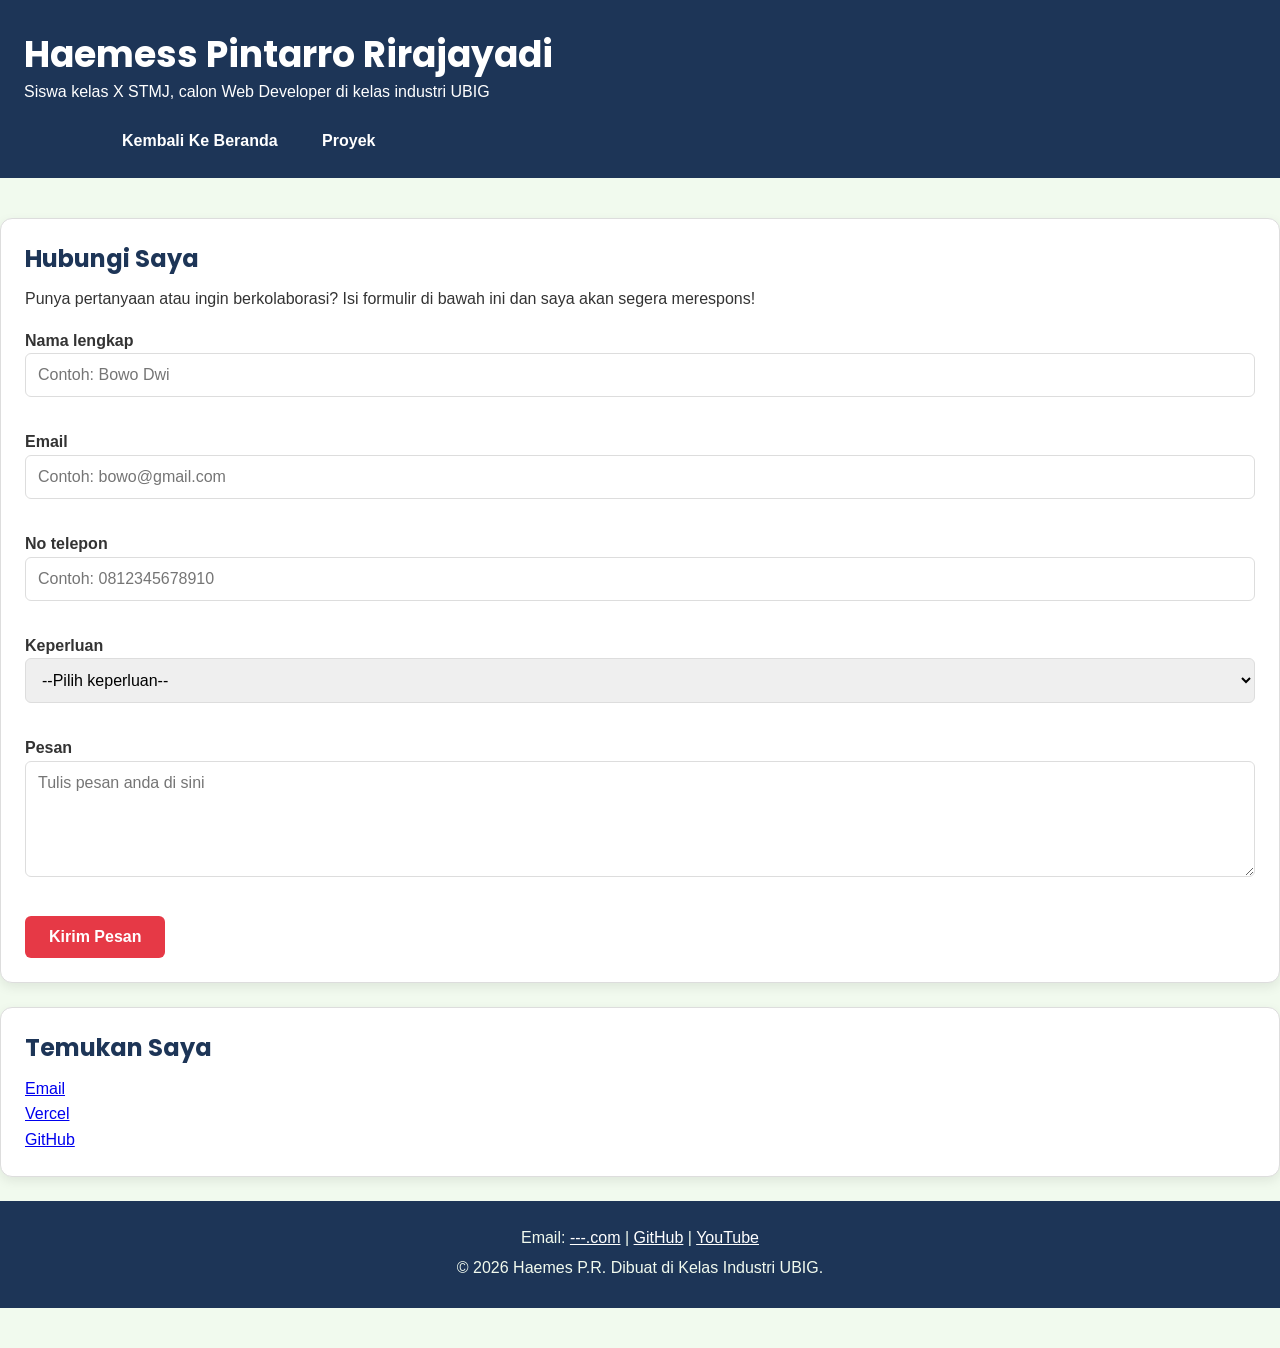
==== kontak.html @ d57e7232 "feat: portofolio v1" ====
<!DOCTYPE html>
<html lang="id">

<head>
    <meta charset="UTF-8">
    <meta name="viewport" content="width=device-width, initial-scale=1.0">
    <title>Haemes P.R | Kontak</title>
    <link rel="preconnect" href="https://fonts.googleapis.com">
    <link rel="preconnect" href="https://fonts.gstatic.com" crossorigin>
    <link href="https://fonts.googleapis.com/css2? family=Inter:wght@400;600&family=Poppins:wght@600;700&display=swap"
        rel="stylesheet">
    <link rel="stylesheet" href="css/style.css">
</head>

<body>

    <header>
        <h1>Haemess Pintarro Rirajayadi</h1>
        <p>Siswa kelas X STMJ, calon Web Developer di kelas industri UBIG</p>

        <div class="container navbar">
            <nav>
                <ul>
                    <li><a href="index.html">Kembali Ke Beranda</a></li>
                    <li><a href="proyek.html">Proyek</a></li>
                </ul>
            </nav>
        </div>
    </header>

    <main>
        <div class="cotainer">
            <form class="kartu">
                <h2>Hubungi Saya</h2>
                <p>Punya pertanyaan atau ingin berkolaborasi? Isi formulir di bawah ini dan saya akan segera merespons!
                </p>
                <p>
                    <label for="nama">Nama lengkap</label><br>
                    <input type="text" id="nama" name="nama" placeholder="Contoh: Bowo Dwi" required>
                </p>
                <p>
                    <label for="email">Email</label><br>
                    <input type="email" id="email" name="email" placeholder="Contoh: bowo@gmail.com" required>
                </p>
                <p>
                    <label for="hp">No telepon</label><br>
                    <input type="tel" id="hp" name="hp" placeholder="Contoh: 0812345678910" required>
                </p>
                <p>
                    <label fro="keperluan">Keperluan</label><br>
                    <select id="keperluan" name="keperluan" required>
                        <option value="">--Pilih keperluan--</option>
                        <option value="tanya">Nanya</option>
                        <option value="kolab">Kolaborasi</option>
                        <option value="saran">Saran</option>
                    </select>
                </p>
                <p>
                    <label for="pesan">Pesan</label><br>
                    <textarea id="pesan" name="pesan" rows="5" cols="40" placeholder="Tulis pesan anda di sini"
                        required></textarea>
                </p>

                <button type="submit">Kirim Pesan</button>
            </form>

            <section class="kartu">
                <h2>Temukan Saya</h2>
                <a href="---.com">
                    Email</a>
                <br>
                <a href="https://portofolio-haabil.vercel.app/">Vercel</a>
                <br>
                <a href="https://github.com/ayamgeprekrebus" target="_blank">GitHub</a>
                <br>
            </section>

            <footer>
                <p>Email:
                    <a href="---.com">
                        ---.com</a> |
                    <a href="https://github.com/ayamgeprekrebus" target="_blank">GitHub</a> |
                    <a href="https://www.youtube.com/@haiyaam" target="_blank">YouTube</a>
                </p>
                <p>&copy; 2026 Haemes P.R.
                    Dibuat di Kelas Industri UBIG.</p>
            </footer>
        </div>
    </main>
</body>

</html>
---- css/style.css ----
/* Gaya portofolio Haemes Pintarro R
Palet: #1D3557 (utama), #E63946 (aksen), #F1FAEE (latar)
Huruf: Poppins (judul), Inter (isi) */
* {
    margin: 0;
    box-sizing: border-box;
}

/* 2. dasar halaman: warna dan huruf */
body {
    font-family: "Inter", Arial, sans-serif;
    font-size: 1rem;
    line-height: 1.6;
    color: #333333;
    background-color: #F1FAEE;
}

h1,
h2,
h3 {
    font-family: "Poppins", Arial, sans-serif;
    color: #1D3557;
    line-height: 1.3;
}

h2 {
    margin-bottom: 0.75rem;
}

p,
ul,
ol {
    margin-bottom: 1rem;
}

/* 3. header dan mwenu */

.container {
    max-width: 1100px;
    margin: 0 auto;
    padding: 0 1rem;
}

header {
    background-color: #1D3557;
    color: #ffffff;
    padding: 2rem 1.5rem 1rem;
}

header h1 {
    color: #ffffff;
    font-size: 2.25rem;
}

nav ul {
    padding: 0;
    margin: 0;
}

nav li {
    display: inline-block;
    margin-right: 0.5rem;
}

nav a {
    display: inline-block;
    padding: 0.5rem 1rem;
    border-radius: 6px;
    color: #ffffff;
    font-weight: 600;
    text-decoration: none;
}

/* 4. isi utama dan kartu */
main {
    padding: 1.5rem;
}

.hero {
    display: flex;
    flex-direction: column;
    align-items: center;
    gap: 1.5rem;
    padding: 1rem 0 2rem;
    text-align: center;
}

.hero img {
    border: 4px solid #E63946;
    border-radius: 50%;
}

.hero h2 {
    font-size: 2rem;
}

.tombol {
    display: inline-block;
    padding: 0.75rem 1.5rem;
    border-radius: 6px;
    background-color: #E63946;
    color: #FFFFFF;
    font-weight: 600;
    text-decoration: none;
}

.kartu {
    background-color: #ffffff;
    padding: 1.5rem;
    margin-bottom: 1.5rem;
    border: 1px solid #dddddd;
    border-radius: 12px;
    box-shadow: 0 4px 12px rgba(0, 0, 0, 0.08);
}

.daftar-kartu {
    display: flex;
    flex-wrap: wrap;
    gap: 1.5rem;
    margin-bottom: 1.5rem;
}

.daftar-kartu .kartu {
    flex: 1 1 200px;
    margin-bottom: 0;
}

article img {
    border-radius: 8px;
    border: 1px solid #dddddd
}

figure img {
    border: 4px solid #E63946;
    border-radius: 50%;
}

figcaption {
    font-size: 0.875rem;
    color: #666666;
    margin-bottom: 1rem;
}

/* 5. tabel */
table {
    border-collapse: collapse;
    width: 100%;
}

caption {
    font-weight: 600;
    text-align: left;
    margin-bottom: 0.5rem;
}

th,
td {
    border: 1px solid #CCCCCC;
    padding: auto;
    text-align: left;
}

th {
    background-color: #1D3557;
    color: #FFFFFF;
}

article img {
    max-width: 100%;
    height: auto;
    display: block;
    border-radius: 8px;
    border: 1px solid #dddddd;
}

/* 6. form */
label {
    font-weight: 600;
}

input,
select,
textarea {
    width: 100%;
    max-width: 100%;
    box-sizing: border-box;
    padding: 0.75rem;
    margin-bottom: 1rem;
    border: 1px solid #dddddd;
    border-radius: 6px;
    font-family: inherit;
    font-size: 1rem;
}

button {
    padding: 0.75rem 1.5rem;
    border: none;
    border-radius: 6px;
    background-color: #E63946;
    color: #FFFFFF;
    font-family: inherit;
    font-size: 1rem;
    font-weight: 600;
    cursor: pointer;
}

/* 7. Tablet: lebar layar 768px ke atas */
@media (min-width: 768px) {
    .hero {
        flex-direction: row;
        padding: 2rem 0 3rem;
        text-align: left;
    }

    .kartu {
        padding: 1.5rem;
    }
}

/* 8. Laptop: lebar layar 1024px ke atas */
@media (min-width: 1024px) {
    main {
        padding: 2.5rem 0;
    }

    .hero {
        gap: 3rem;
    }

    .hero h2 {
        font-size: 2.75rem;
    }
}

/* 7. footer */
footer {
    background-color: #1D3557;
    color: #F1FAEE;
    text-align: center;
    padding: 1.5rem;
}

footer p {
    margin-bottom: 0.25rem;
}

footer a {
    color: #FFFFFF;
}
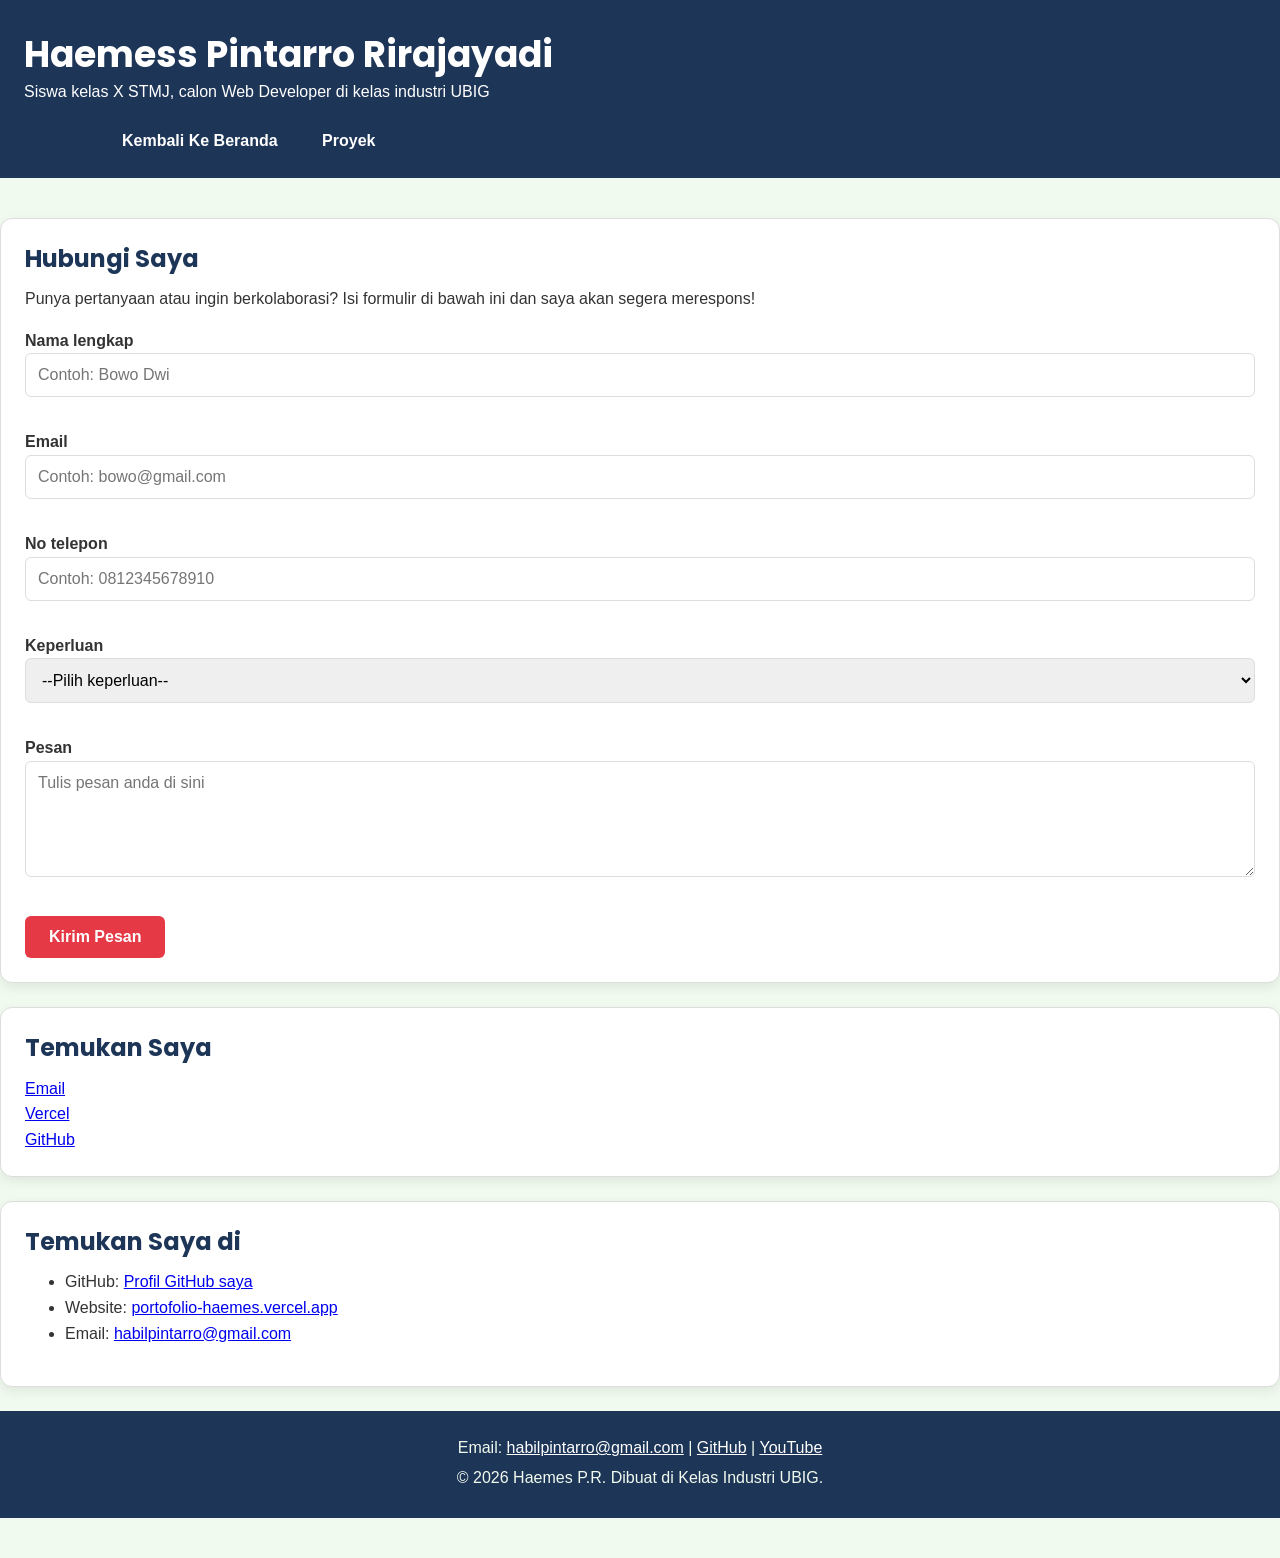
==== commit b95d43ce: "feat: tambah kartu media sosial di halaman kontak" ====
--- a/kontak.html
+++ b/kontak.html
@@ -75,10 +75,21 @@
                 <br>
             </section>
 
+            <section class="kartu">
+                <h2>Temukan Saya di</h2>
+                <ul>
+                    <li>GitHub: <a href="https://github.com/ayamgeprekrebus/portofolio" target="_blank">Profil GitHub saya</a></li>
+                    <li>Website: <a
+                            href="https://portofolio-haemes.vercel.app/">portofolio-haemes.vercel.app</a></li>
+                    <li>Email: <a href="mailto:habilpintarro@gmail.com">habilpintarro@gmail.com</a>
+                        </li>
+                </ul>
+            </section>
+
             <footer>
                 <p>Email:
-                    <a href="---.com">
-                        ---.com</a> |
+                    <a href="mailto:habilpintarro@gmail.com">
+                        habilpintarro@gmail.com</a> |
                     <a href="https://github.com/ayamgeprekrebus" target="_blank">GitHub</a> |
                     <a href="https://www.youtube.com/@haiyaam" target="_blank">YouTube</a>
                 </p>
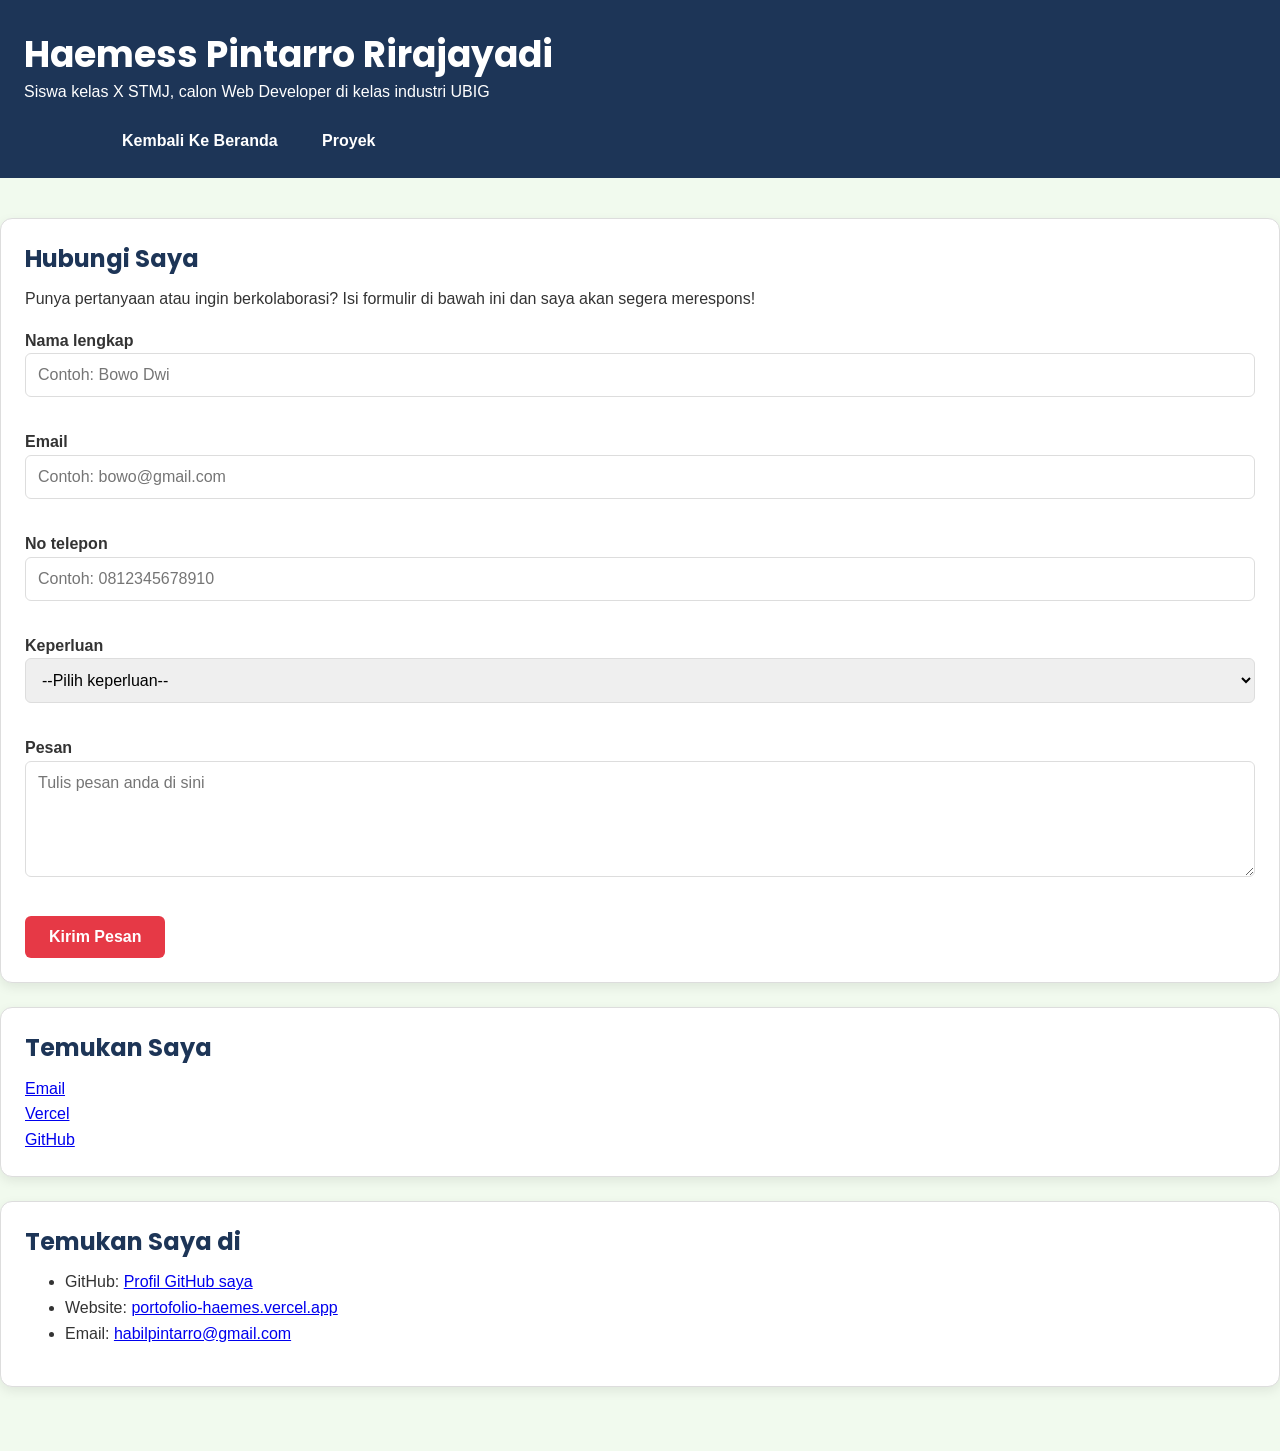
==== commit c81d6b7d: "feat: tambah kartu media sosial di halaman kontak" ====
--- a/kontak.html
+++ b/kontak.html
@@ -85,17 +85,6 @@
                         </li>
                 </ul>
             </section>
-
-            <footer>
-                <p>Email:
-                    <a href="mailto:habilpintarro@gmail.com">
-                        habilpintarro@gmail.com</a> |
-                    <a href="https://github.com/ayamgeprekrebus" target="_blank">GitHub</a> |
-                    <a href="https://www.youtube.com/@haiyaam" target="_blank">YouTube</a>
-                </p>
-                <p>&copy; 2026 Haemes P.R.
-                    Dibuat di Kelas Industri UBIG.</p>
-            </footer>
         </div>
     </main>
 </body>
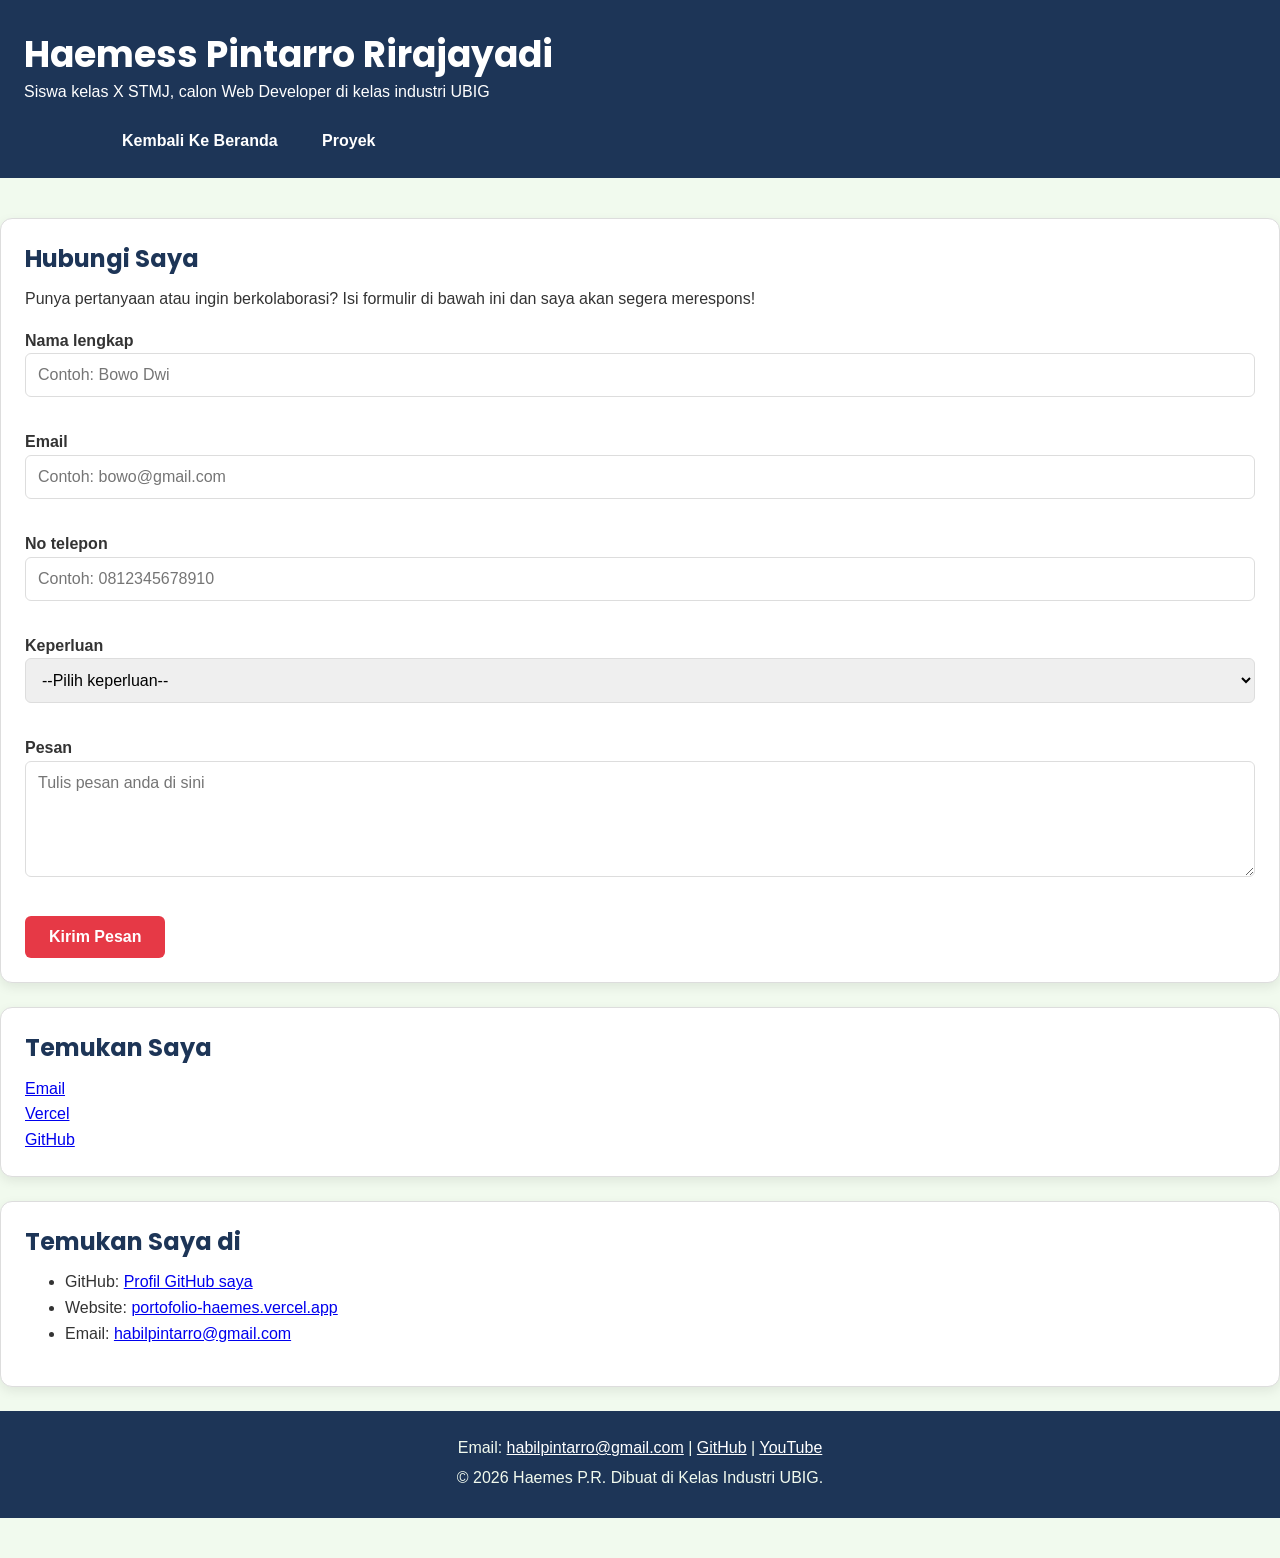
==== commit fc4856e1: "Merge pull request #1 from ayamgeprekrebus/fitur-kontak feat: tambah kartu media sosial di halaman k" ====
--- a/kontak.html
+++ b/kontak.html
@@ -85,6 +85,17 @@
                         </li>
                 </ul>
             </section>
+
+            <footer>
+                <p>Email:
+                    <a href="mailto:habilpintarro@gmail.com">
+                        habilpintarro@gmail.com</a> |
+                    <a href="https://github.com/ayamgeprekrebus" target="_blank">GitHub</a> |
+                    <a href="https://www.youtube.com/@haiyaam" target="_blank">YouTube</a>
+                </p>
+                <p>&copy; 2026 Haemes P.R.
+                    Dibuat di Kelas Industri UBIG.</p>
+            </footer>
         </div>
     </main>
 </body>
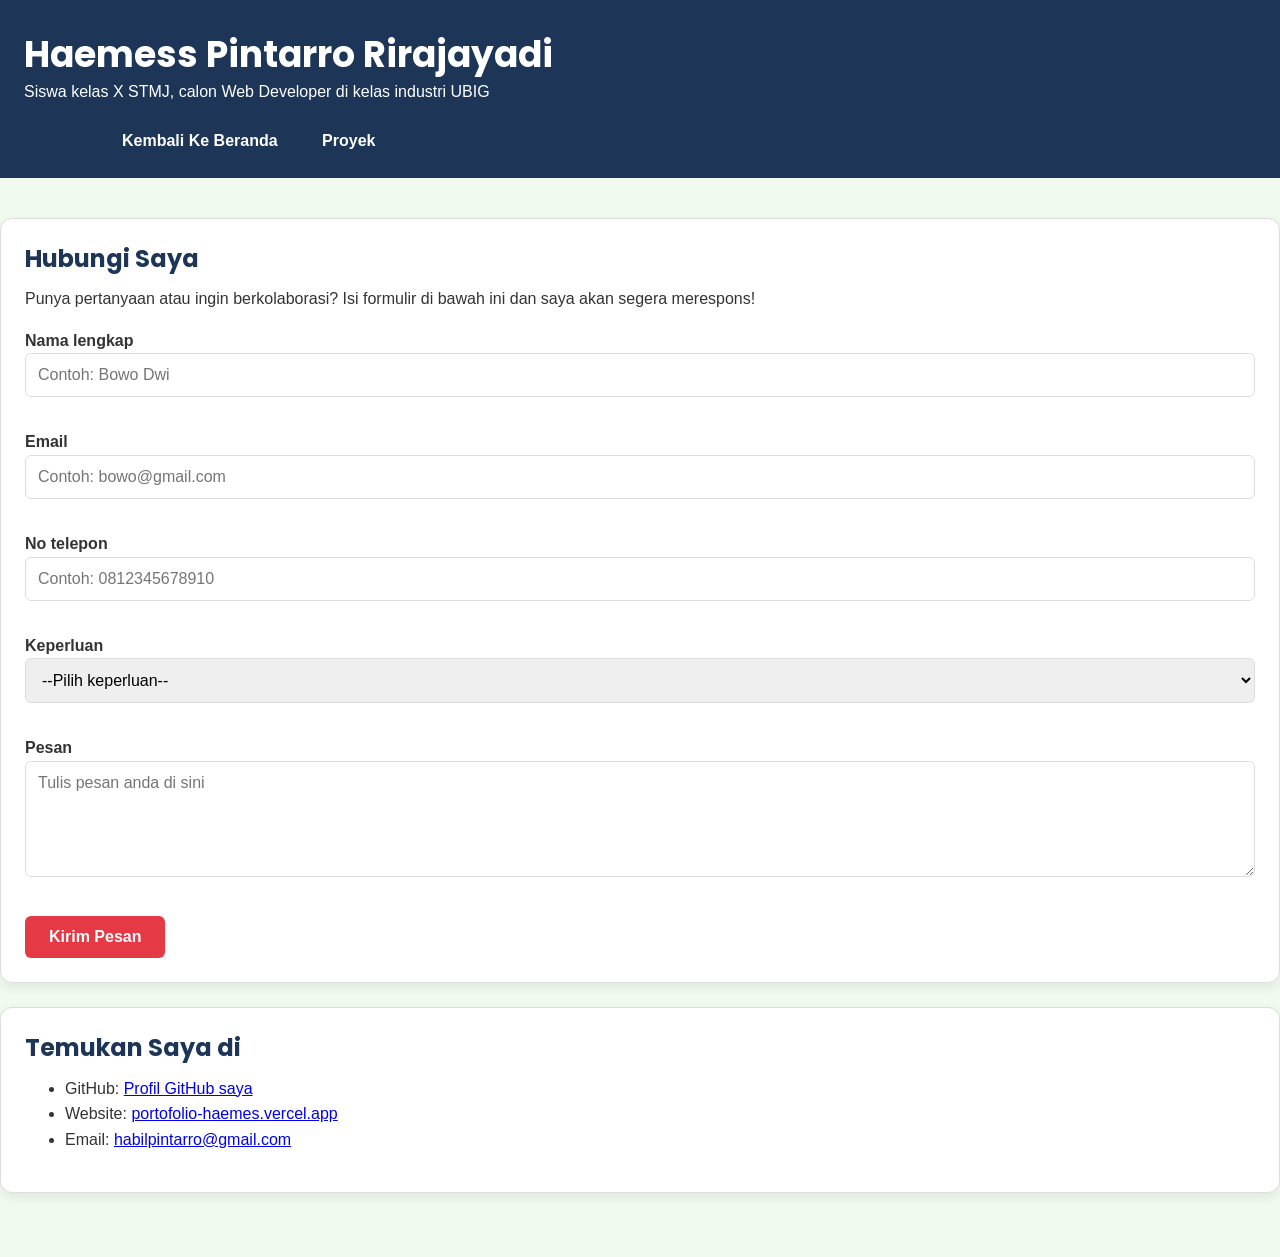
==== commit 3b5f2c2d: "feat: tambah kartu media sosial di halaman kontak" ====
--- a/kontak.html
+++ b/kontak.html
@@ -65,17 +65,6 @@
             </form>
 
             <section class="kartu">
-                <h2>Temukan Saya</h2>
-                <a href="---.com">
-                    Email</a>
-                <br>
-                <a href="https://portofolio-haabil.vercel.app/">Vercel</a>
-                <br>
-                <a href="https://github.com/ayamgeprekrebus" target="_blank">GitHub</a>
-                <br>
-            </section>
-
-            <section class="kartu">
                 <h2>Temukan Saya di</h2>
                 <ul>
                     <li>GitHub: <a href="https://github.com/ayamgeprekrebus/portofolio" target="_blank">Profil GitHub saya</a></li>
@@ -85,17 +74,6 @@
                         </li>
                 </ul>
             </section>
-
-            <footer>
-                <p>Email:
-                    <a href="mailto:habilpintarro@gmail.com">
-                        habilpintarro@gmail.com</a> |
-                    <a href="https://github.com/ayamgeprekrebus" target="_blank">GitHub</a> |
-                    <a href="https://www.youtube.com/@haiyaam" target="_blank">YouTube</a>
-                </p>
-                <p>&copy; 2026 Haemes P.R.
-                    Dibuat di Kelas Industri UBIG.</p>
-            </footer>
         </div>
     </main>
 </body>
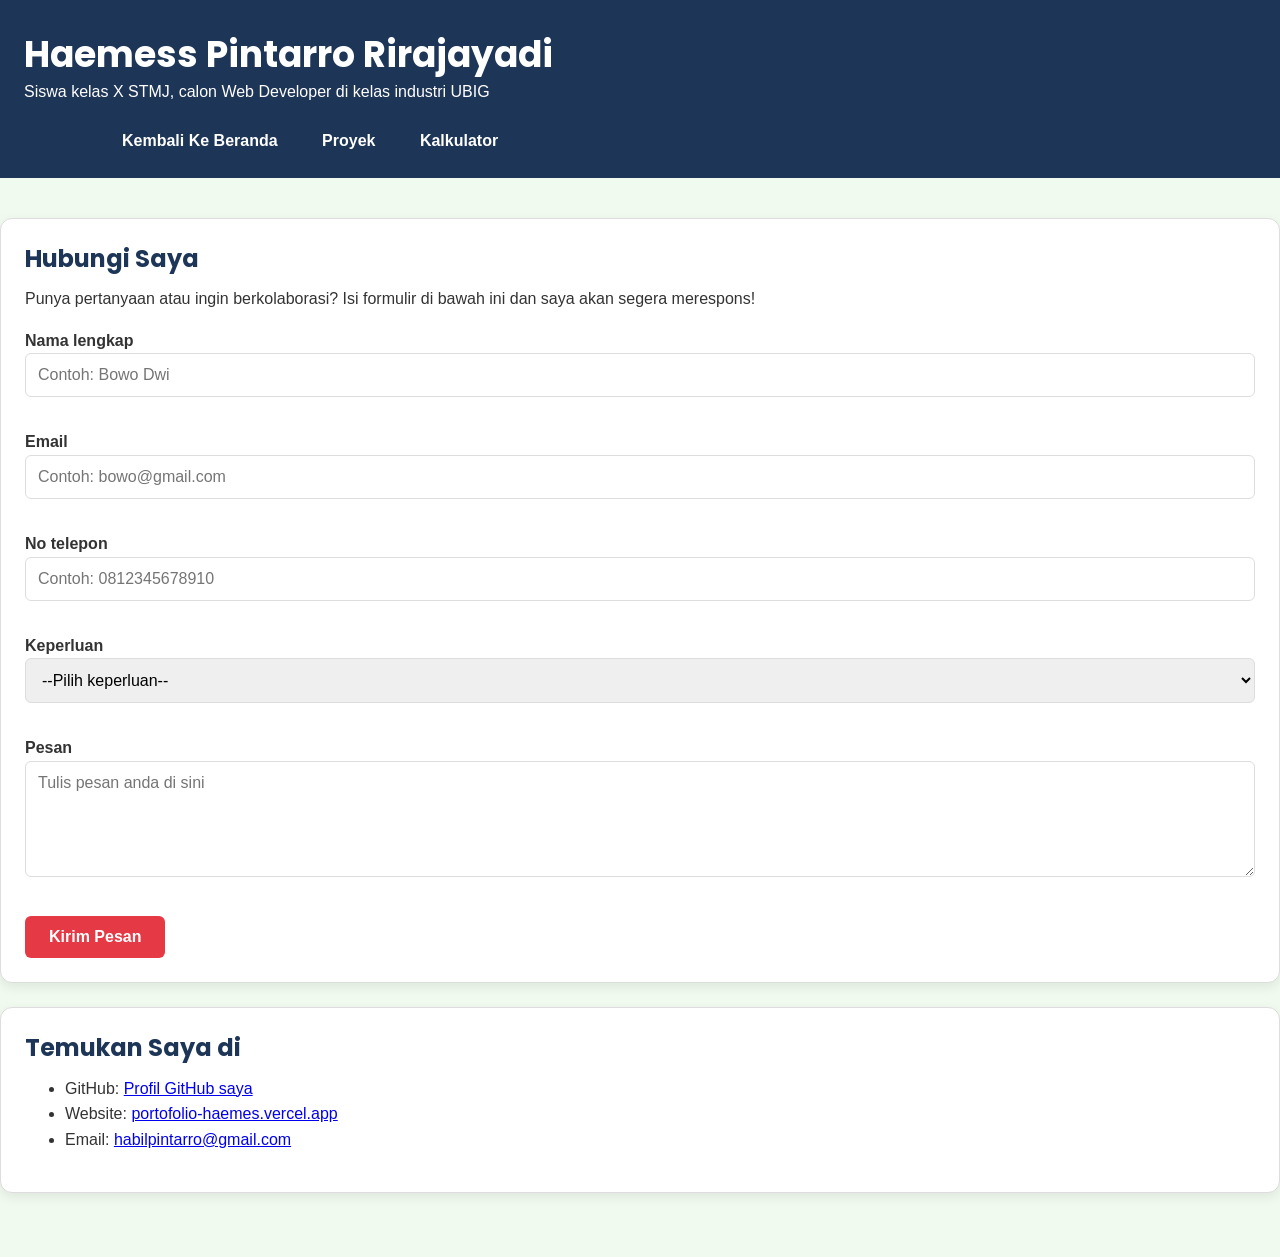
==== commit cc5573e8: "feat: menambahkan kalkulator" ====
--- a/kontak.html
+++ b/kontak.html
@@ -23,6 +23,7 @@
                 <ul>
                     <li><a href="index.html">Kembali Ke Beranda</a></li>
                     <li><a href="proyek.html">Proyek</a></li>
+                    <li><a href="kalkulator.html">Kalkulator</a></li>
                 </ul>
             </nav>
         </div>
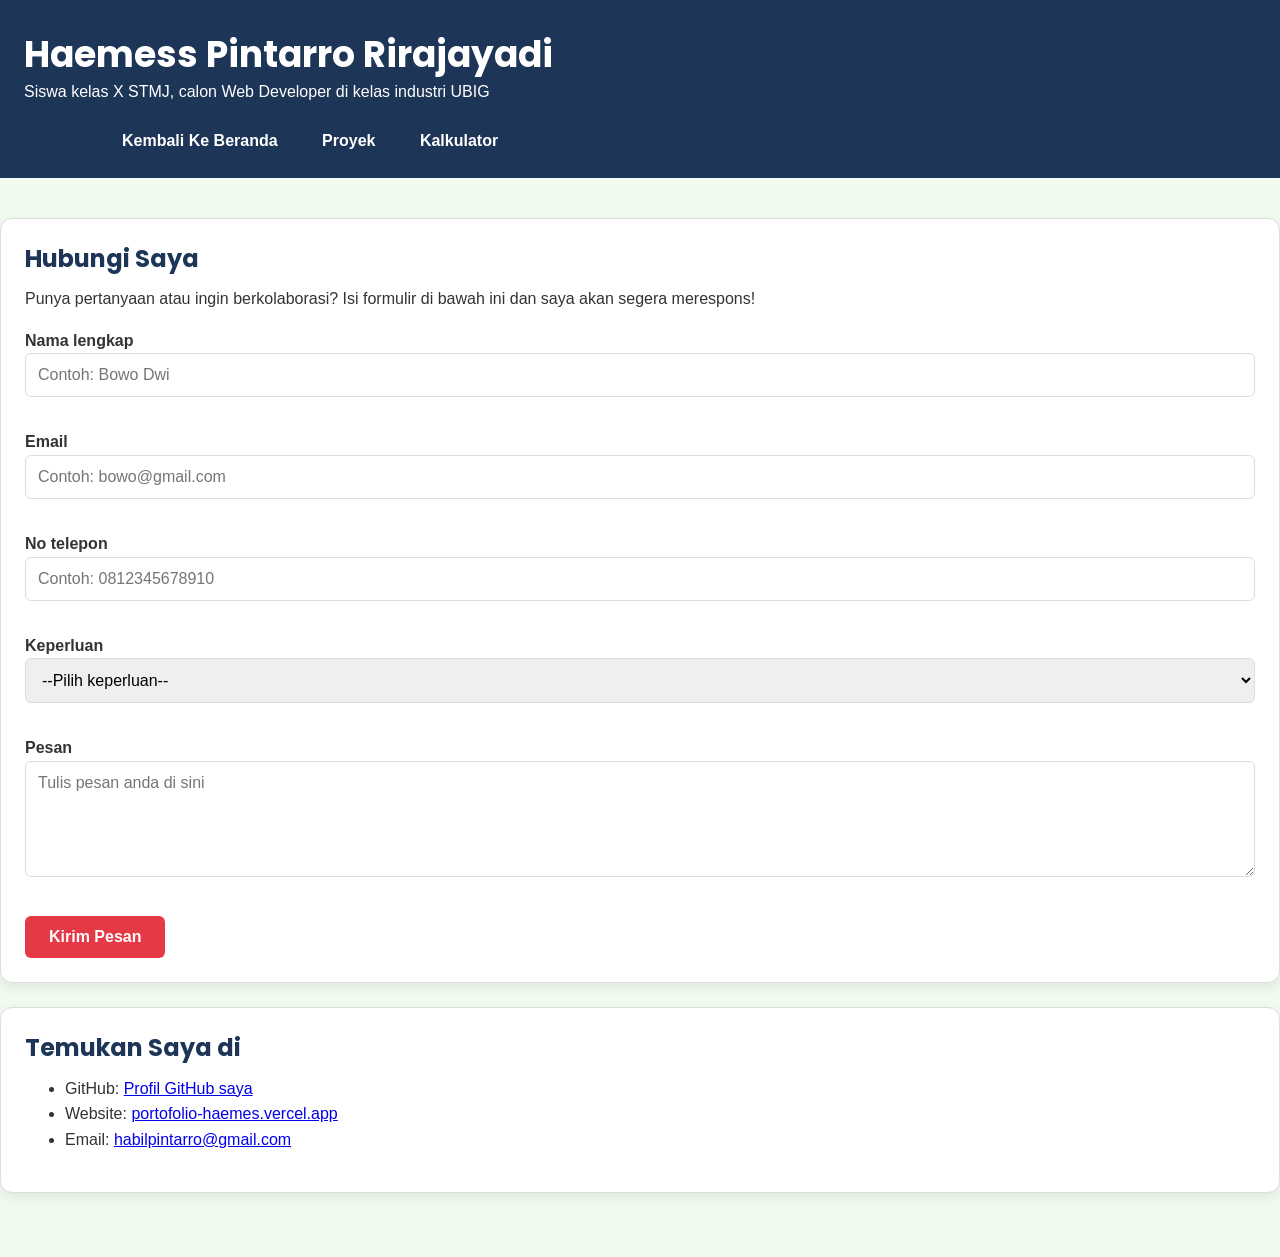
==== commit 8488b946: "Merge branch 'main' into fitur-kontak" ====
--- a/kontak.html
+++ b/kontak.html
@@ -79,4 +79,4 @@
     </main>
 </body>
 
-</html>+</html>
